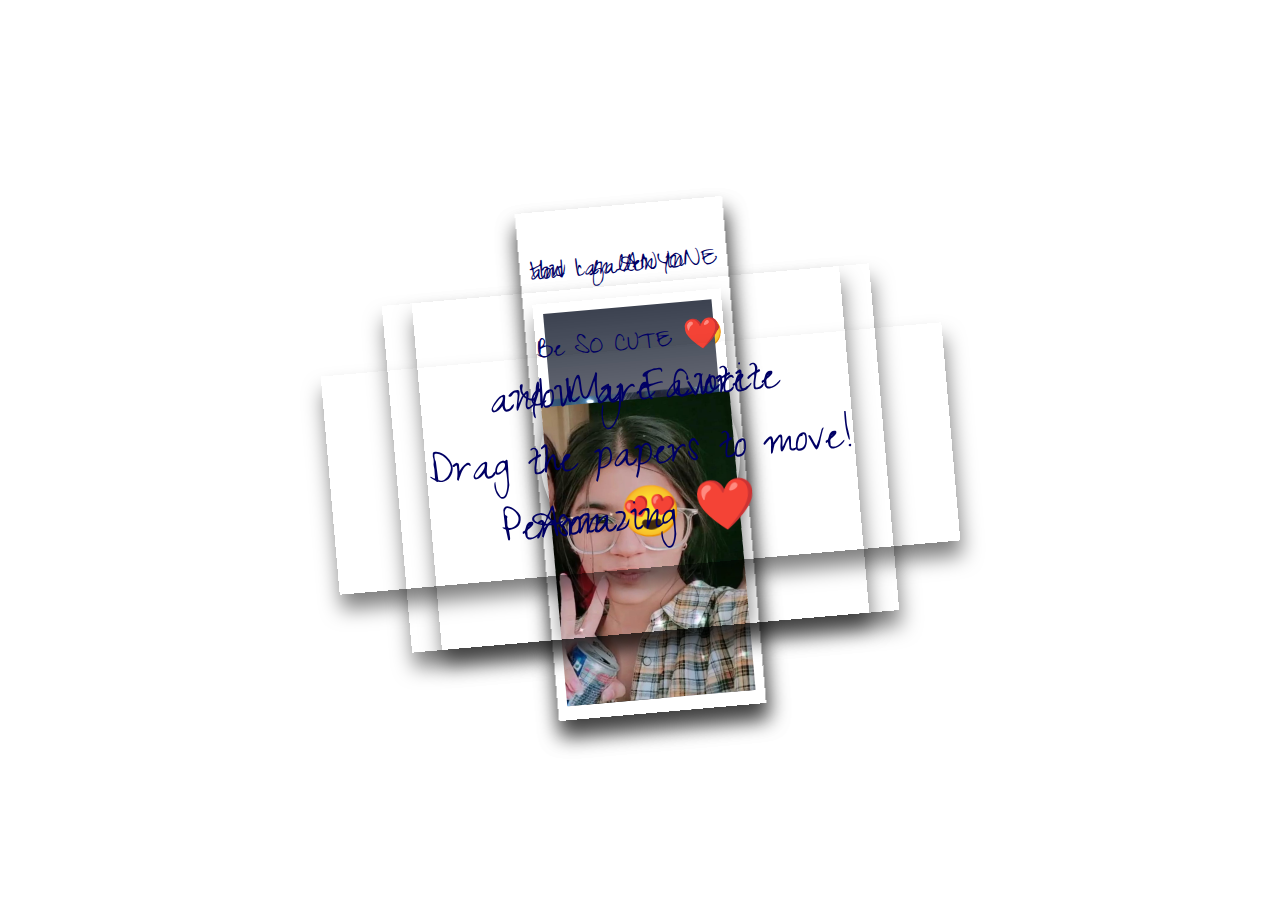
==== index.html @ 408e760a "Add files via upload" ====
<!DOCTYPE html>
<html lang="en">

<head>
  <meta charset="UTF-8">
  <title>Drag Papers ❤️</title>
  <link rel='stylesheet'
    href='https://fonts.googleapis.com/css2?family=Short+Stack&amp;family=Homemade+Apple&amp;display=swap'>
  <link rel="stylesheet" href="./style.css">

</head>

<body>

  <div class="paper heart">

  </div>


  <div class="paper image">
    <p> and I fallen in</p>
    <p>Love with You 😍 </p>
    <img src="images/IMG_20230622_030758_037.jpg" />
  </div>

  <div class="paper image">
      <img src="images/IMG_20230622_105737_274.jpg" />
  </div>

  <div class="paper image">
    <p>How can ANYONE </p>
    <p> Be SO CUTE ❤️ </p>

    <img src="images/IMG_20230512_000019_161.jpg" />
  </div>

  <div class="paper red">
    <p class="p1"> and My Favorite</p>
    <p class="p2">Person 😍</p>
  </div>

  <div class="paper">
    <p class="p1">You are Cute </p>
    <p class="p1">Amazing <span style="color: red !important;">❤️</span></p>
  </div>

  <div class="paper">
    <p class="p1">Drag the papers to move!</p>
  </div>
  <!-- partial -->
  <script src="./script.js"></script>

</body>

</html>
---- style.css ----
@import url('https://fonts.googleapis.com/css2?family=Zeyada&display=swap');




body {
  height: 100vh;
  display: flex;
  align-items: center;
  justify-content: center;

  background-size: 1000px;
  background-image: url("https://www.psdgraphics.com/wp-content/uploads/2022/01/white-math-paper-texture.jpg");
  background-position: center center;
}

.paper {
  background-image: url("https://i0.wp.com/textures.world/wp-content/uploads/2018/10/2-Millimeter-Paper-Background-copy.jpg?ssl=1");
  background-size: 500px;
  background-position: center center;
  padding: 20px 100px;
/*  min-width: 800px; */
  
  transform: rotateZ(-5deg);
  box-shadow: 1px 15px 20px 0px rgba(0,0,0,0.5);
  
  position: absolute;
}

.paper.heart {
  position: relative;
  width: 200px;
  height: 200px;
  padding: 0;
  border-radius: 50%;
}

.paper.image {
  padding: 10px;
}
.paper.image p {
  font-size: 30px;
}

img {
  max-height: 300px;
  width: 100%;
  user-select: none;
}

.paper.heart::after {
  content: "";
  background-image: url('https://cdn.pixabay.com/photo/2016/03/31/19/25/cartoon-1294994__340.png');
  width: 100%;
  height: 100%;
  position: absolute;
  top: 0;
  left: 0;
  background-size: 150px;
  background-position: center center;
  background-repeat: no-repeat;
  opacity: 0.6;
}

p {
  font-family: 'Zeyada';
  font-size: 50px;
  color: rgb(0,0,100);
  opacity: 100%;
  user-select: none;
  
  /* filter: drop-shadow(2px 1.5px 1px rgba(0,0,105,0.9)); */
}
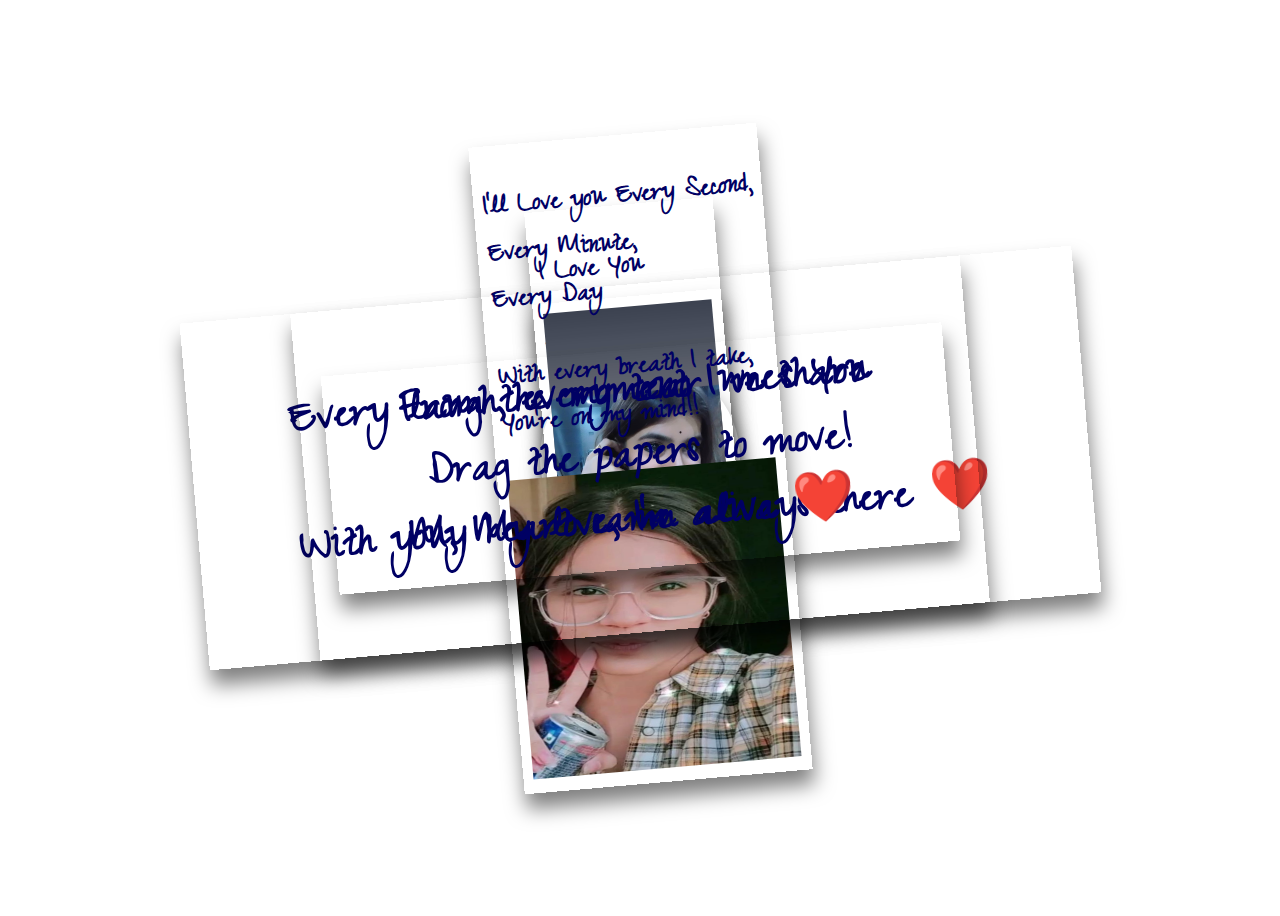
==== commit 7f7d9f8b: "Update index.html" ====
--- a/index.html
+++ b/index.html
@@ -18,8 +18,8 @@
 
 
   <div class="paper image">
-    <p> and I fallen in</p>
-    <p>Love with You 😍 </p>
+    <p> <b> I Love You </b></p>
+    <p><b>24/7 * 365 ❤️ </b></p>
     <img src="images/IMG_20230622_030758_037.jpg" />
   </div>
 
@@ -28,27 +28,29 @@
   </div>
 
   <div class="paper image">
-    <p>How can ANYONE </p>
-    <p> Be SO CUTE ❤️ </p>
+    <p><b> I'll Love you Every Second, 
+      <br>Every Minute, 
+      <br>Every Day</b></p>
+    <p> <b> With every breath I take, <br>You're on my mind!!</b> </p>
 
     <img src="images/IMG_20230512_000019_161.jpg" />
   </div>
 
   <div class="paper red">
-    <p class="p1"> and My Favorite</p>
-    <p class="p2">Person 😍</p>
+    <p class="p1"> <b>Every laugh, every tear we share</b></p>
+    <p class="p2"><b>With you, My love, I'm always there ❤️</b></p>
   </div>
 
   <div class="paper">
-    <p class="p1">You are Cute </p>
-    <p class="p1">Amazing <span style="color: red !important;">❤️</span></p>
+    <p class="p1"><b>From the moment I met You</b> </p>
+    <p class="p1"><b>My heart came alive</b> <span style="color: red !important;">❤️</span></p>
   </div>
 
   <div class="paper">
-    <p class="p1">Drag the papers to move!</p>
+    <p class="p1"><b>Drag the papers to move!</b></p>
   </div>
   <!-- partial -->
-  <script src="./script.js"></script>
+  <script src="./mobile.js"></script>
 
 </body>
 
